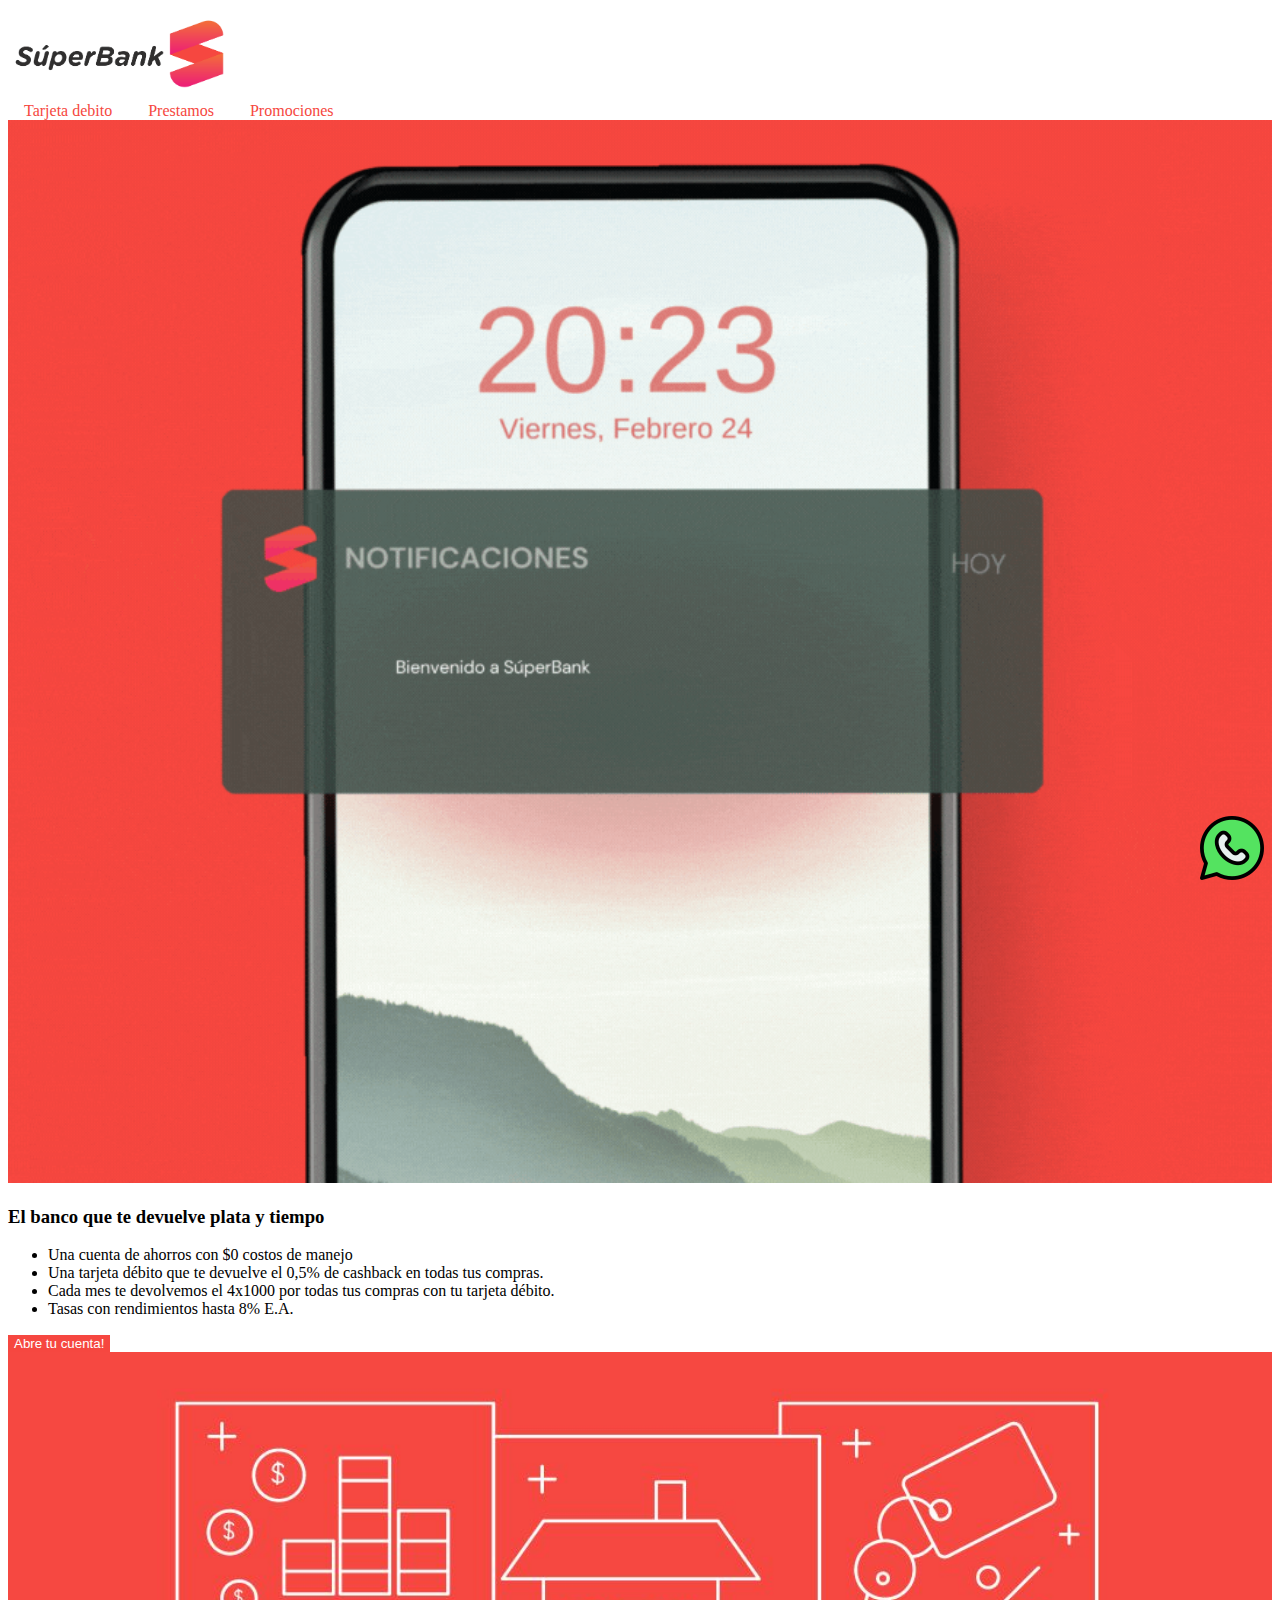
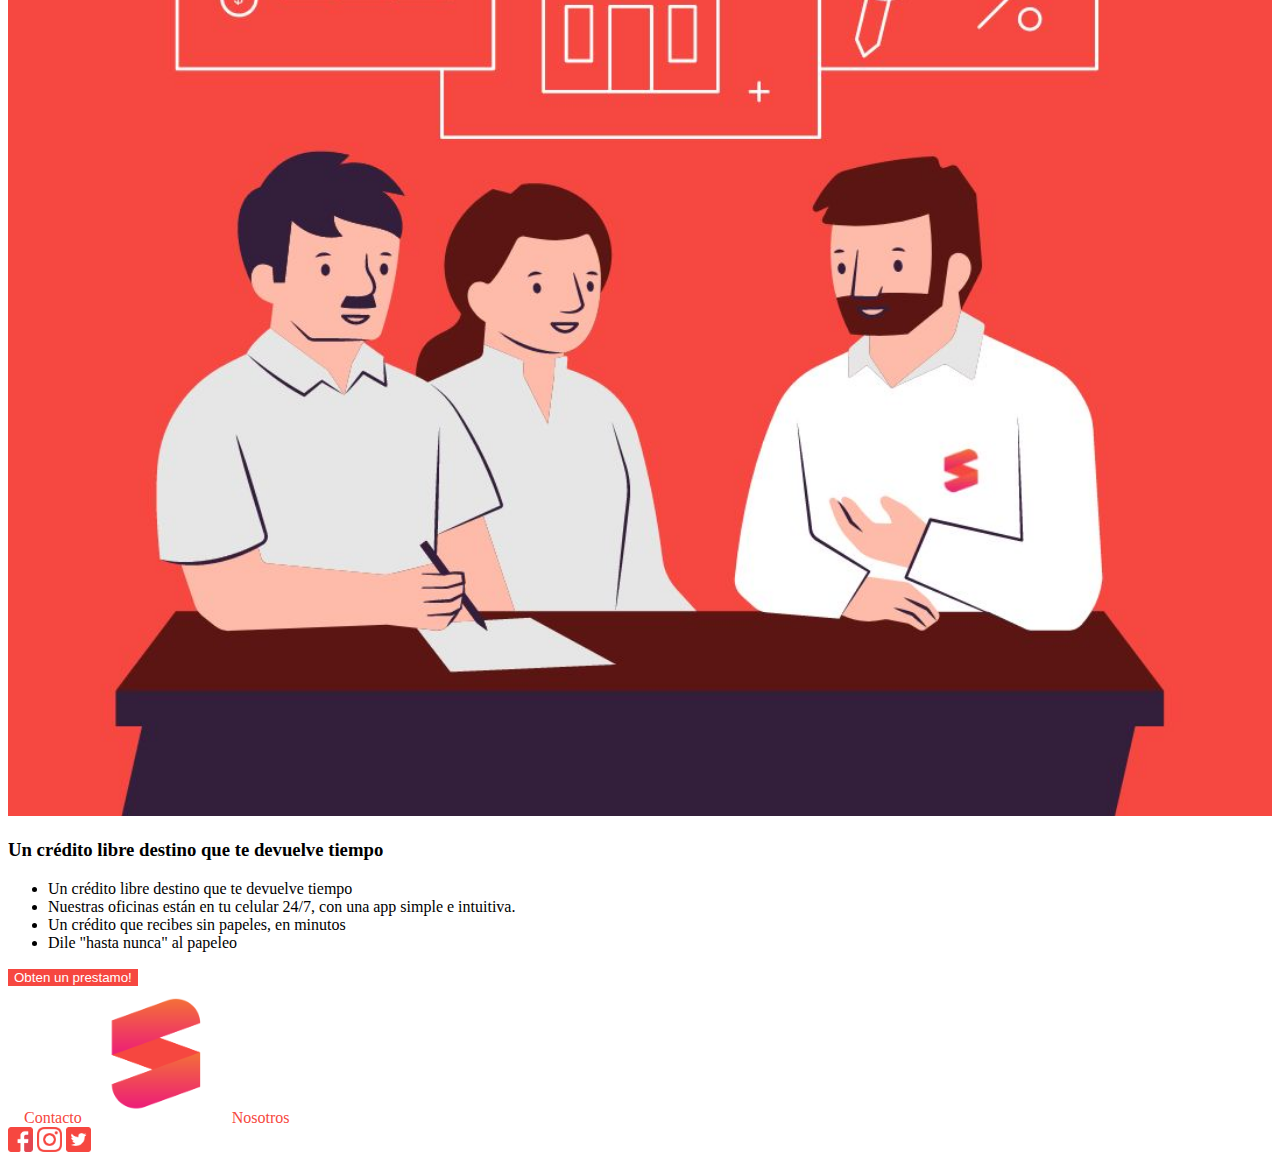
==== index.html @ 52cb4056 "promociones.html y contacto.html fueron agregadas" ====
<!DOCTYPE html>
<html lang="en">

<head>
    <meta charset="UTF-8">
    <meta http-equiv="X-UA-Compatible" content="IE=edge">
    <meta name="viewport" content="width=device-width, initial-scale=1.0">
    <title>Superbank</title>
    <link href="https://cdn.jsdelivr.net/npm/bootstrap@5.3.0-alpha1/dist/css/bootstrap.min.css" rel="stylesheet"
        integrity="sha384-GLhlTQ8iRABdZLl6O3oVMWSktQOp6b7In1Zl3/Jr59b6EGGoI1aFkw7cmDA6j6gD" crossorigin="anonymous">
    <link rel="stylesheet" href="./css/style.css">
    <link rel="shortcut icon" href="./img/favicon.ico" type="image/x-icon">
</head>



<body>
    <!-- The navbar does not have to go inside a section -->
    <!-- we need to create a navbar class -->


        <!-- with container-fluid it's 100% at all breakpoints -->
        <!-- with container-xxl. it'll be 100% width until xxl, then a paddding and a margin is applied, this container has to contain all the navbar -->
        <!-- with container sm, it'll be 100% just in small screens, then it'll have a padding -->

        <nav class="navbar sticky-top py-0">

            <div class="container-xxl d-flex header bg-white bg-opacity-75  py-2">
                <div class="logo">
                    <a href="../index.html" class="navbar-brand"><img class="logo_imagen" src="../img/logo-superbank.png"
                            alt=""></a>
                </div>
                <div class="menu fs-5">
                    <a class="menucss" href="./pages/tarjeta-debito.html">Tarjeta debito</a>
                    <a class="menucss" href="./pages/prestamos.html">Prestamos</a>
                    <a class="menucss" href="./pages/promociones.html">Promociones</a>
                </div>
            </div>
    
        </nav>


    <div class="container-sm p-3 pb-4">
        <div class="row d-flex align-items-center justify-content-center rowcss row-gap-4">
            <div class="col-md-5">
                <img class="rounded-5 imgherocss" src="./img/hero.gif" alt="">
            </div>

            <div class="col-md-7 ps-xl-5">
                <h3 class=" fw-bold pb-3 ps-3">El banco que te devuelve plata y tiempo</h3>
                <ul class="lh-lg fw-light">
                    <li>Una cuenta de ahorros con $0 costos de manejo</li>
                    <li>Una tarjeta débito que te devuelve el 0,5% de cashback en todas tus compras.</li>
                    <li>Cada mes te devolvemos el 4x1000 por todas tus compras con tu tarjeta débito.</li>
                    <li>Tasas con rendimientos hasta 8% E.A.</li>
                </ul>
                <button class="botoncss ms-3 rounded-4 p-3 fw-bold"><a href="./pages/tarjeta-debito.html">Abre tu
                        cuenta!</a></button>
            </div>
        </div>
    </div>

    <div class="container-sm p-3 pt-2">
        <div class="row d-flex align-items-center justify-content-center row-gap-1">
            <div class="col-md-5">
                <img class="rounded-5 imgherocss w-100" src="./img/hero-prestamo.jpg" alt="">
            </div>

            <div class="col-md-7 ps-xl-5">
                <h3 class=" fw-bold pb-3 ps-3">Un crédito libre destino que te devuelve tiempo</h3>
                <ul class="lh-lg fw-light">
                    <li>Un crédito libre destino que te devuelve tiempo</li>
                    <li>Nuestras oficinas están en tu celular 24/7, con una app simple e intuitiva.</li>
                    <li>Un crédito que recibes sin papeles, en minutos</li>
                    <li>Dile "hasta nunca" al papeleo</li>
                </ul>
                <button class="botoncss ms-3 rounded-4 p-3 fw-bold"><a href="./pages/prestamos.html">Obten un
                        prestamo!</a></button>
            </div>
        </div>
    </div>





    <div class="whatsapp">
        <a href="https://api.whatsapp.com/send/?phone=573188192444" target="_blank">
            <img src="./img/whatsapp.png" alt="">

        </a>
    </div>




    <div class="container d-flex fs-5 justify-content-center align-items-center">
        <a class="menucss" href="./pages/contacto.html">Contacto</a>
        <a href="../index.html"><img class="footercss" src="./img/logo-s.png" alt=""></a>
        <a class="menucss" href="./pages/nosotros.html">Nosotros</a>
    </div>

    <div class="container-xxl d-flex gap-5 justify-content-center align-items-center p-3">
        <a href="https://www.facebook.com" target="_blank"><img class="imgredescss" src="./img/1.png" alt=""></a>
        <a href="https://www.instagram.com" target="_blank"><img class="imgredescss" src="./img/3.png" alt=""></a>
        <a href="https://www.twitter.com" target="_blank"><img class="imgredescss" src="./img/2.png" alt=""></a>
    </div>





    <script src="https://cdn.jsdelivr.net/npm/bootstrap@5.3.0-alpha1/dist/js/bootstrap.bundle.min.js"
        integrity="sha384-w76AqPfDkMBDXo30jS1Sgez6pr3x5MlQ1ZAGC+nuZB+EYdgRZgiwxhTBTkF7CXvN"
        crossorigin="anonymous"></script>
</body>

</html>
---- css/style.css ----
.logo_imagen {
    height: 90px;
}

.menucss {
    text-decoration: none;
    padding: 1rem;
    color: #F64740;
}

.menucss:hover {
    font-size: 1.3rem;
    color: #ff6661;
}

.footercss{
    width: 110px;
}

.imgredescss{
    width: 25px;
}

.imgherocss{
    width: 100%;
}



a{
    text-decoration: none;
}

.botoncss{
    background-color: #F64740;
    border: none;
    color: white;
}

.botoncss a{
    color: white;
}

.whatsapp {
    position: fixed;
    bottom: 1rem;
    right: 1rem;
}




@media screen and (max-width: 992px) {
    .header {
        flex-direction: column;
    }

    .menucss {
        font-size: 1rem;
    }

    .menucss:hover {
        font-size: 1.05rem;
    }
}

.customcontrolcss{
    max-width: 400px;

}

.pasoscss{
    width: 125px;
}

.infocss{
    width: 100px;
}

.imgamigoscss{
    max-width: 100%;
    height: auto;

}

.titlecss{
    background-color: #F64740;
    width: 50%;
    

}







@media screen and (max-width: 576px) {
    .menucss {
        padding: 10px;
    }

    .inlinecss{
        display: inline;
        width: auto;
    }




}
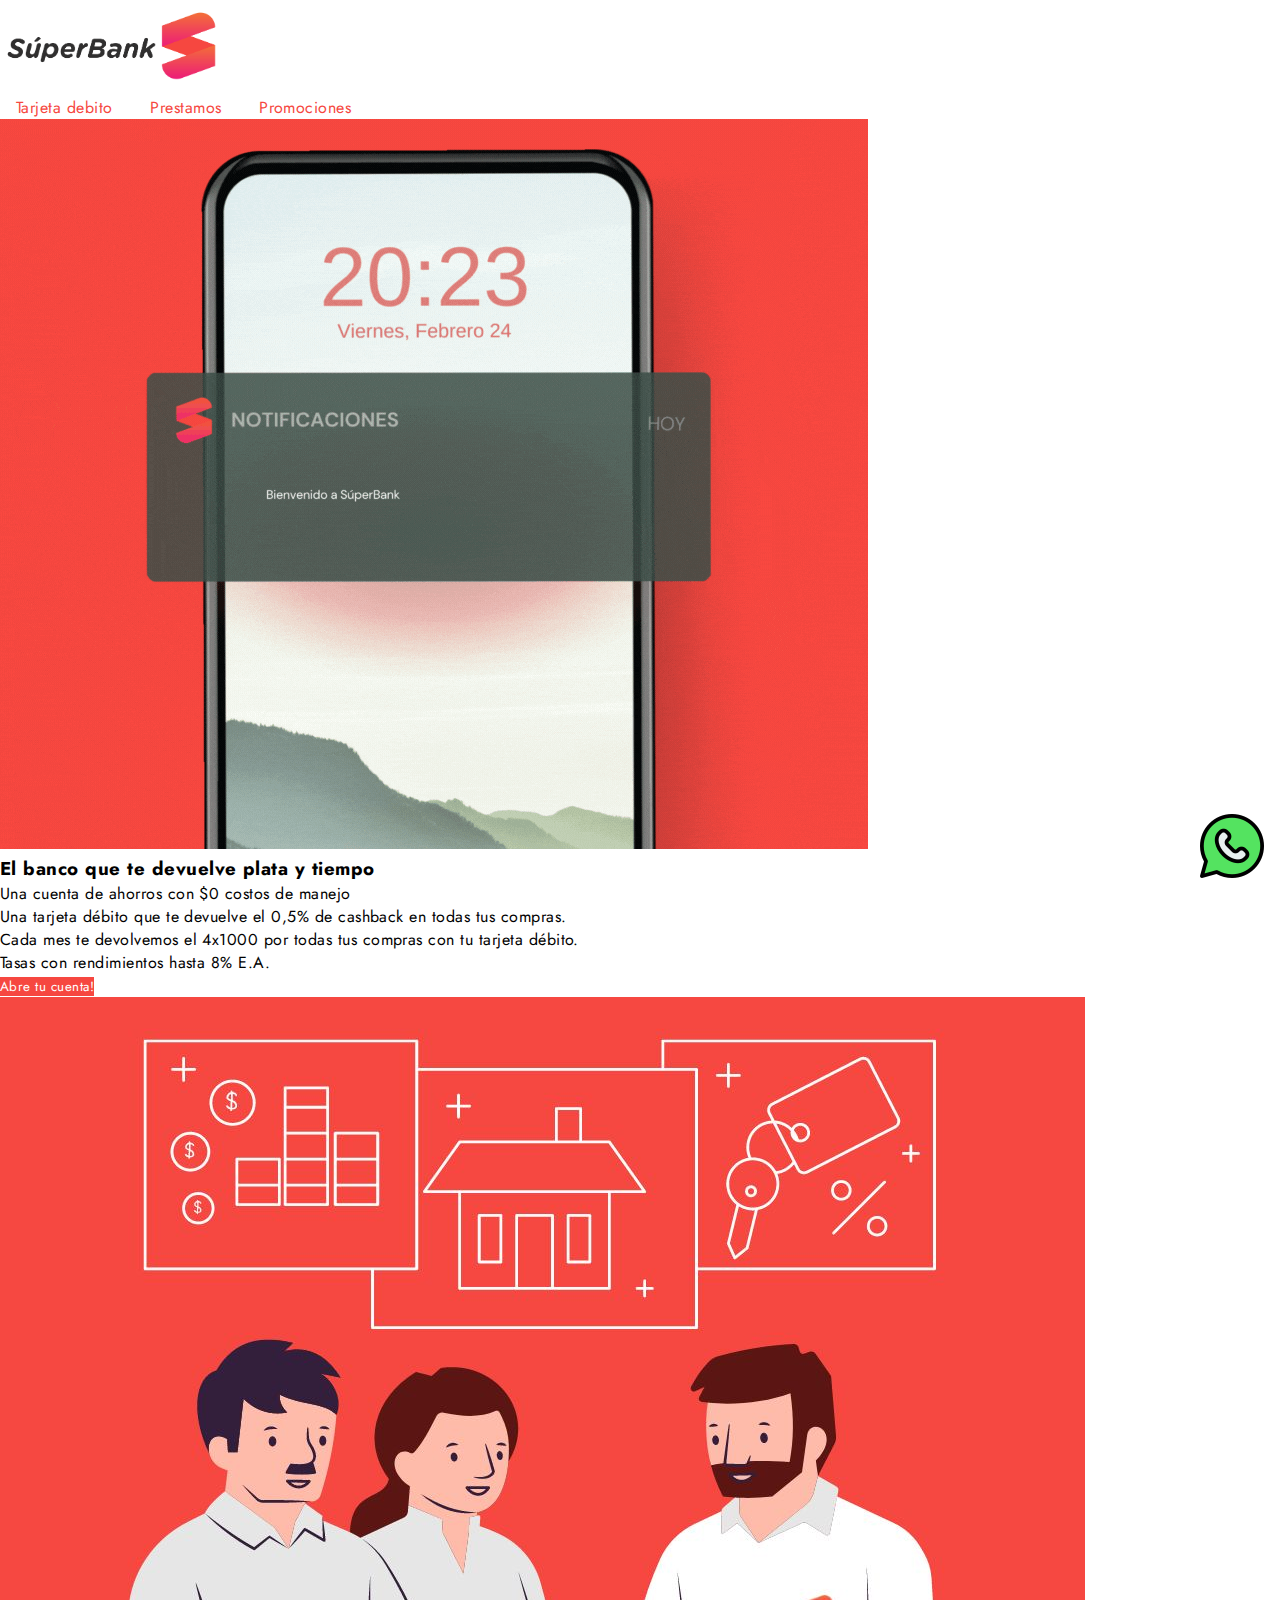
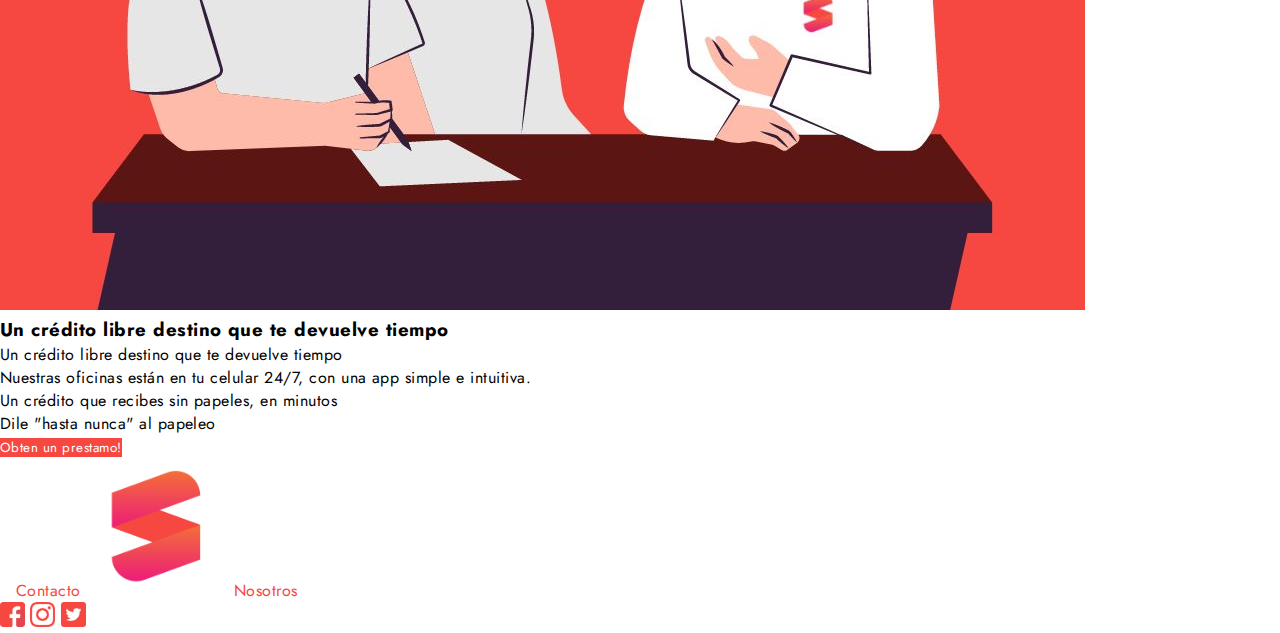
==== commit 0e1ba63a: "SASS añadido" ====
--- a/index.html
+++ b/index.html
@@ -8,7 +8,7 @@
     <title>Superbank</title>
     <link href="https://cdn.jsdelivr.net/npm/bootstrap@5.3.0-alpha1/dist/css/bootstrap.min.css" rel="stylesheet"
         integrity="sha384-GLhlTQ8iRABdZLl6O3oVMWSktQOp6b7In1Zl3/Jr59b6EGGoI1aFkw7cmDA6j6gD" crossorigin="anonymous">
-    <link rel="stylesheet" href="./css/style.css">
+    <link rel="stylesheet" href="./css/estilo.css">
     <link rel="shortcut icon" href="./img/favicon.ico" type="image/x-icon">
 </head>
 
@@ -19,63 +19,70 @@
     <!-- we need to create a navbar class -->
 
 
-        <!-- with container-fluid it's 100% at all breakpoints -->
-        <!-- with container-xxl. it'll be 100% width until xxl, then a paddding and a margin is applied, this container has to contain all the navbar -->
-        <!-- with container sm, it'll be 100% just in small screens, then it'll have a padding -->
+    <!-- with container-fluid it's 100% at all breakpoints -->
+    <!-- with container-xxl. it'll be 100% width until xxl, then a paddding and a margin is applied, this container has to contain all the navbar -->
+    <!-- with container sm, it'll be 100% just in small screens, then it'll have a padding -->
 
-        <nav class="navbar sticky-top py-0">
+    <nav class="navbar sticky-top py-0">
 
-            <div class="container-xxl d-flex header bg-white bg-opacity-75  py-2">
-                <div class="logo">
-                    <a href="../index.html" class="navbar-brand"><img class="logo_imagen" src="../img/logo-superbank.png"
-                            alt=""></a>
-                </div>
-                <div class="menu fs-5">
-                    <a class="menucss" href="./pages/tarjeta-debito.html">Tarjeta debito</a>
-                    <a class="menucss" href="./pages/prestamos.html">Prestamos</a>
-                    <a class="menucss" href="./pages/promociones.html">Promociones</a>
-                </div>
+        <div class="container-lg d-flex header bg-white bg-opacity-75  py-2">
+            <div class="logo">
+                <a href="./index.html" class="navbar-brand"><img class="logo_imagen" src="./img/logo-superbank.png"
+                        alt=""></a>
             </div>
-    
-        </nav>
+            <div class="menu fs-5">
+                <a class="menucss" href="./pages/tarjeta-debito.html">Tarjeta debito</a>
+                <a class="menucss" href="./pages/prestamos.html">Prestamos</a>
+                <a class="menucss" href="./pages/promociones.html">Promociones</a>
+            </div>
+        </div>
+
+    </nav>
 
 
     <div class="container-sm p-3 pb-4">
-        <div class="row d-flex align-items-center justify-content-center rowcss row-gap-4">
-            <div class="col-md-5">
-                <img class="rounded-5 imgherocss" src="./img/hero.gif" alt="">
+        <div class="row d-flex align-items-center justify-content-center row-gap-4">
+            <div class="col-xl-5 col-md-6">
+                <img class="rounded-5 w-100" src="./img/hero.gif" alt="">
             </div>
 
-            <div class="col-md-7 ps-xl-5">
+            <div class="col-xl-7 col-md-6 ps-xl-5">
                 <h3 class=" fw-bold pb-3 ps-3">El banco que te devuelve plata y tiempo</h3>
-                <ul class="lh-lg fw-light">
+                <ul class="lh-lg">
                     <li>Una cuenta de ahorros con $0 costos de manejo</li>
                     <li>Una tarjeta débito que te devuelve el 0,5% de cashback en todas tus compras.</li>
                     <li>Cada mes te devolvemos el 4x1000 por todas tus compras con tu tarjeta débito.</li>
                     <li>Tasas con rendimientos hasta 8% E.A.</li>
                 </ul>
-                <button class="botoncss ms-3 rounded-4 p-3 fw-bold"><a href="./pages/tarjeta-debito.html">Abre tu
-                        cuenta!</a></button>
+
+                <div class="botonmain">
+                    <button class="botoncss ms-3 rounded-4 p-3 fw-bold"><a href="./pages/tarjeta-debito.html">Abre tu
+                            cuenta!</a></button>
+                </div>
+
             </div>
         </div>
     </div>
 
     <div class="container-sm p-3 pt-2">
-        <div class="row d-flex align-items-center justify-content-center row-gap-1">
-            <div class="col-md-5">
-                <img class="rounded-5 imgherocss w-100" src="./img/hero-prestamo.jpg" alt="">
+        <div class="row d-flex align-items-center justify-content-center row-gap-4">
+            <div class="col-xl-5 col-md-6">
+                <img class="rounded-5 w-100" src="./img/hero-prestamo.jpg" alt="">
             </div>
 
-            <div class="col-md-7 ps-xl-5">
+            <div class="col-xl-7 col-md-6 ps-xl-5">
                 <h3 class=" fw-bold pb-3 ps-3">Un crédito libre destino que te devuelve tiempo</h3>
-                <ul class="lh-lg fw-light">
+                <ul class="lh-lg">
                     <li>Un crédito libre destino que te devuelve tiempo</li>
                     <li>Nuestras oficinas están en tu celular 24/7, con una app simple e intuitiva.</li>
                     <li>Un crédito que recibes sin papeles, en minutos</li>
                     <li>Dile "hasta nunca" al papeleo</li>
                 </ul>
-                <button class="botoncss ms-3 rounded-4 p-3 fw-bold"><a href="./pages/prestamos.html">Obten un
-                        prestamo!</a></button>
+
+                <div class="botonmain">
+                    <button class="botoncss ms-3 rounded-4 p-3 fw-bold"><a href="./pages/prestamos.html">Obten un
+                            prestamo!</a></button>
+                </div>
             </div>
         </div>
     </div>
--- a/css/estilo.css
+++ b/css/estilo.css
@@ -0,0 +1,129 @@
+@import url("https://fonts.googleapis.com/css2?family=Jost:wght@200;400&display=swap");
+* {
+  margin: 0;
+  padding: 0;
+  box-sizing: border-box;
+  font-family: "Jost", sans-serif;
+  letter-spacing: 0.03rem;
+}
+
+a {
+  text-decoration: none;
+}
+
+.logo_imagen {
+  height: 90px;
+}
+
+.menucss {
+  text-decoration: none;
+  padding: 1rem;
+  color: #F64740;
+}
+.menucss:hover {
+  font-size: 1.3rem;
+  color: #F64740;
+}
+
+.footercss {
+  width: 110px;
+}
+
+.imgredescss {
+  width: 25px;
+}
+
+.botoncss {
+  background-color: #F64740;
+  border: none;
+}
+.botoncss a {
+  color: white;
+}
+.botoncss:hover {
+  cursor: pointer;
+  animation: jello-horizontal 0.9s both;
+}
+
+.tdimagencss {
+  width: 60%;
+  transform: rotate(15deg);
+  position: relative;
+  z-index: 900;
+  margin-inline: 4rem;
+  padding: 2rem;
+  transition: 2s cubic-bezier(0.86, 0, 0.07, 1);
+}
+.tdimagencss:hover {
+  transform: scale(1.3) rotate(-270deg);
+}
+
+.pasoscss {
+  width: 125px;
+}
+
+.infocss {
+  width: 100px;
+}
+
+.textoimportantecss {
+  background-color: #F64740;
+  border: none;
+  color: white;
+}
+
+.whatsapp {
+  position: fixed;
+  bottom: 1rem;
+  right: 1rem;
+}
+
+@media screen and (max-width: 1000px) {
+  .header {
+    flex-direction: column;
+  }
+  .menucss {
+    font-size: 1rem;
+  }
+  .menucss:hover {
+    font-size: 1.05rem;
+  }
+  .botonmain {
+    text-align: center;
+  }
+}
+@media screen and (max-width: 576px) {
+  .menucss {
+    padding: 10px;
+  }
+  .inlinecss {
+    display: inline;
+    width: auto;
+  }
+  .tdimagencss {
+    width: 75%;
+  }
+}
+@keyframes jello-horizontal {
+  0% {
+    transform: scale3d(1, 1, 1);
+  }
+  30% {
+    transform: scale3d(1.25, 0.75, 1);
+  }
+  40% {
+    transform: scale3d(0.75, 1.25, 1);
+  }
+  50% {
+    transform: scale3d(1.15, 0.85, 1);
+  }
+  65% {
+    transform: scale3d(0.95, 1.05, 1);
+  }
+  75% {
+    transform: scale3d(1.05, 0.95, 1);
+  }
+  100% {
+    transform: scale3d(1, 1, 1);
+  }
+}/*# sourceMappingURL=estilo.css.map */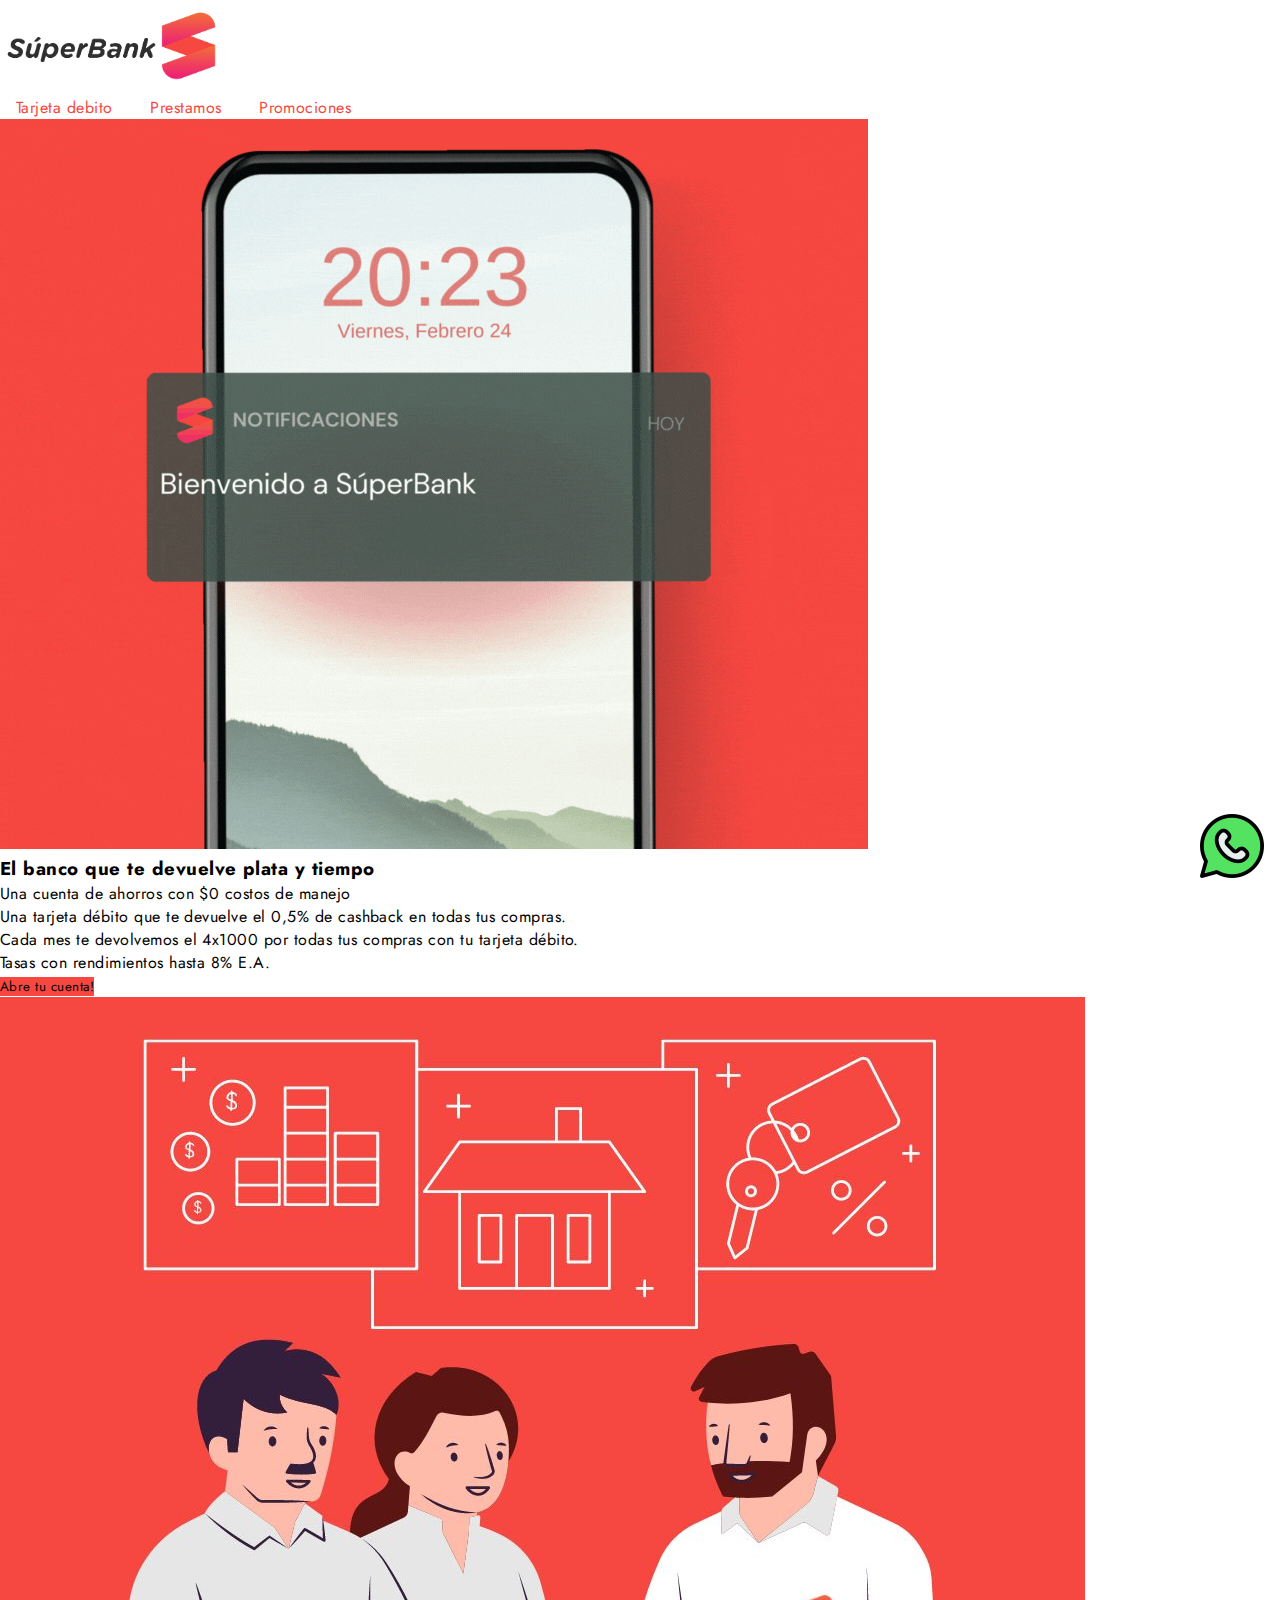
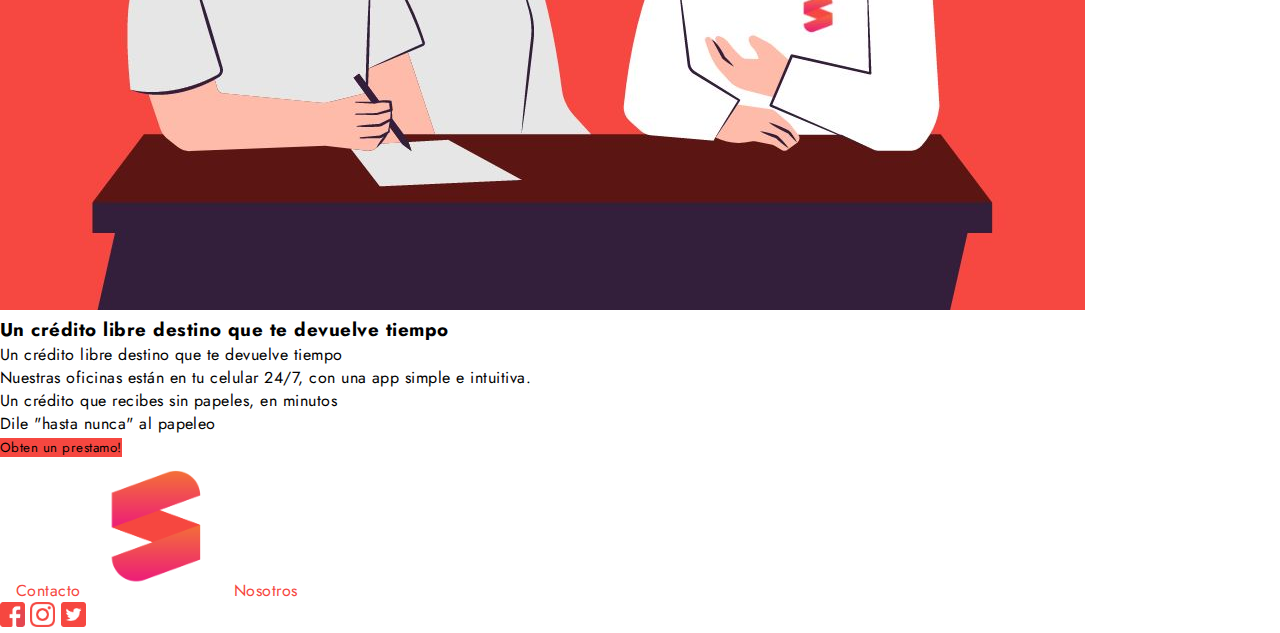
==== commit e0d7beda: "Animaciones añadidas, botones arreglados" ====
--- a/index.html
+++ b/index.html
@@ -56,8 +56,8 @@
                 </ul>
 
                 <div class="botonmain">
-                    <button class="botoncss ms-3 rounded-4 p-3 fw-bold"><a href="./pages/tarjeta-debito.html">Abre tu
-                            cuenta!</a></button>
+                    <a href="./pages/tarjeta-debito.html"><button class="m-0  botoncss rounded-4 p-3 fw-bold text-white">Abre tu
+                        cuenta!</button></a>
                 </div>
 
             </div>
@@ -80,8 +80,8 @@
                 </ul>
 
                 <div class="botonmain">
-                    <button class="botoncss ms-3 rounded-4 p-3 fw-bold"><a href="./pages/prestamos.html">Obten un
-                            prestamo!</a></button>
+                    <a href="./pages/prestamos.html"><button class="m-0  botoncss rounded-4 p-3 fw-bold text-white">Obten un
+                        prestamo!</button></a>
                 </div>
             </div>
         </div>
--- a/css/estilo.css
+++ b/css/estilo.css
@@ -22,7 +22,6 @@
 }
 .menucss:hover {
   font-size: 1.3rem;
-  color: #F64740;
 }
 
 .footercss {
@@ -103,6 +102,14 @@
   .tdimagencss {
     width: 75%;
   }
+  .menucss {
+    text-decoration: none;
+    padding: 0, 5rem;
+    color: #F64740;
+  }
+  .menucss:hover {
+    font-size: 1rem;
+  }
 }
 @keyframes jello-horizontal {
   0% {
@@ -126,4 +133,48 @@
   100% {
     transform: scale3d(1, 1, 1);
   }
+}
+.img_aliado {
+  animation: wobble-hor-bottom 0.8s both;
+}
+
+.img_aliado1 {
+  animation-delay: 1s;
+}
+
+.img_aliado2 {
+  animation-delay: 2s;
+}
+
+.img_aliado3 {
+  animation-delay: 3s;
+}
+
+.img_aliado4 {
+  animation-delay: 4s;
+}
+
+.img_aliado5 {
+  animation-delay: 5s;
+}
+@keyframes wobble-hor-bottom {
+  0%, 100% {
+    transform: translateX(0);
+    transform-origin: 50% 50%;
+  }
+  15% {
+    transform: translateX(-30px) rotate(-6deg);
+  }
+  30% {
+    transform: translateX(15px) rotate(6deg);
+  }
+  45% {
+    transform: translateX(-15px) rotate(-3.6deg);
+  }
+  60% {
+    transform: translateX(9px) rotate(2.4deg);
+  }
+  75% {
+    transform: translateX(-6px) rotate(-1.2deg);
+  }
 }/*# sourceMappingURL=estilo.css.map */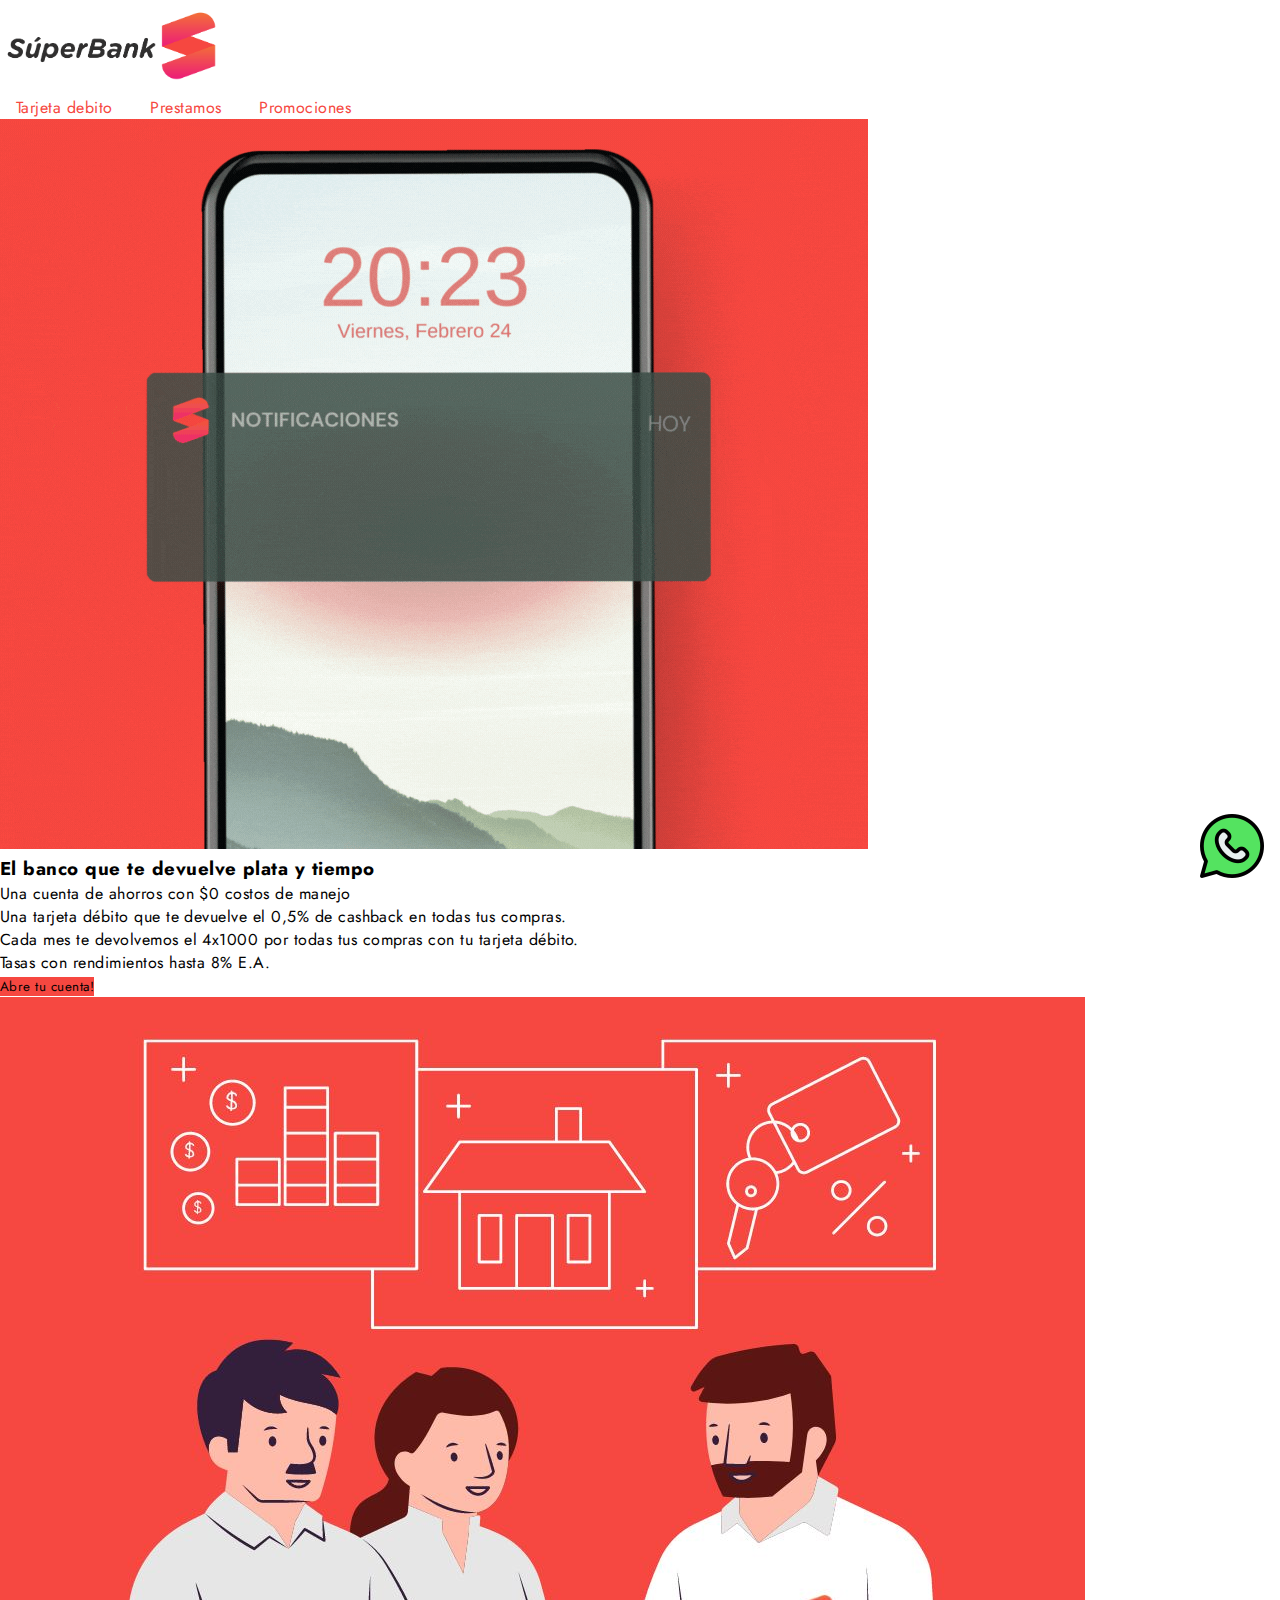
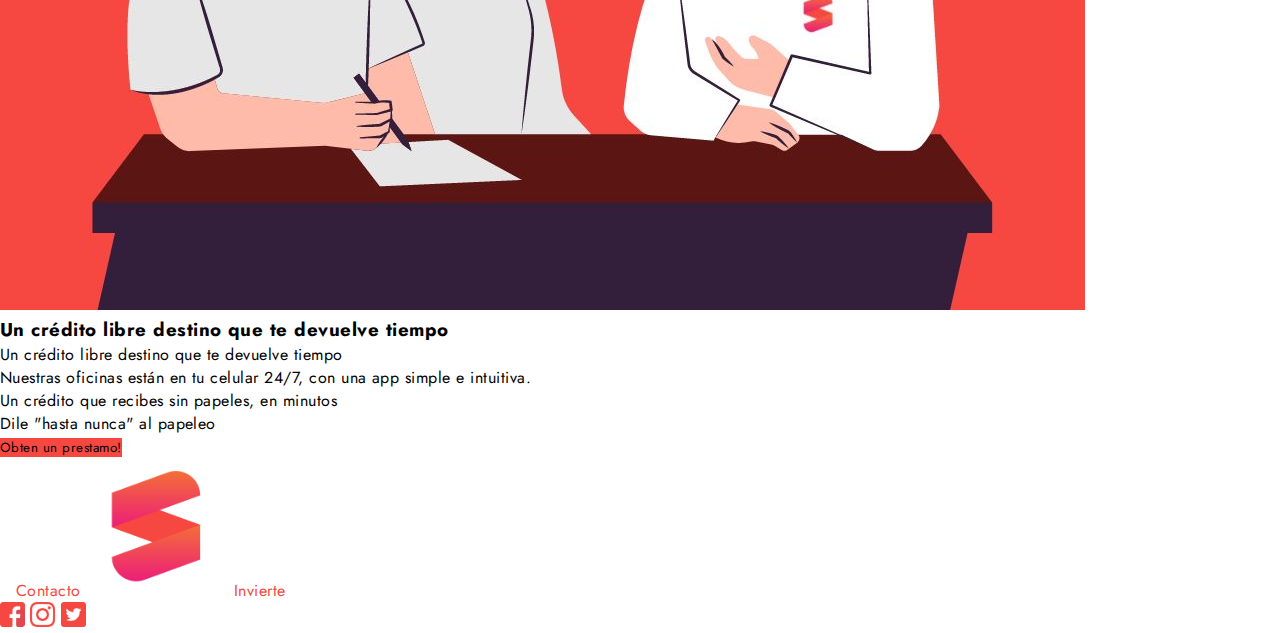
==== commit eac87a6a: "JS" ====
--- a/index.html
+++ b/index.html
@@ -6,29 +6,21 @@
     <meta http-equiv="X-UA-Compatible" content="IE=edge">
     <meta name="viewport" content="width=device-width, initial-scale=1.0">
     <title>Superbank</title>
+    <meta name="keywords" content="banco, ahorro, prestamo, inversion, colombia">
+    <meta name="description"
+        content="Conoce tu súper cuenta, cuentas de ahorro y prestamos a tu alcance! Sin filas, sin papeles">
     <link href="https://cdn.jsdelivr.net/npm/bootstrap@5.3.0-alpha1/dist/css/bootstrap.min.css" rel="stylesheet"
         integrity="sha384-GLhlTQ8iRABdZLl6O3oVMWSktQOp6b7In1Zl3/Jr59b6EGGoI1aFkw7cmDA6j6gD" crossorigin="anonymous">
     <link rel="stylesheet" href="./css/estilo.css">
     <link rel="shortcut icon" href="./img/favicon.ico" type="image/x-icon">
 </head>
 
-
-
 <body>
-    <!-- The navbar does not have to go inside a section -->
-    <!-- we need to create a navbar class -->
-
-
-    <!-- with container-fluid it's 100% at all breakpoints -->
-    <!-- with container-xxl. it'll be 100% width until xxl, then a paddding and a margin is applied, this container has to contain all the navbar -->
-    <!-- with container sm, it'll be 100% just in small screens, then it'll have a padding -->
-
     <nav class="navbar sticky-top py-0">
-
         <div class="container-lg d-flex header bg-white bg-opacity-75  py-2">
             <div class="logo">
                 <a href="./index.html" class="navbar-brand"><img class="logo_imagen" src="./img/logo-superbank.png"
-                        alt=""></a>
+                        alt="Logo SuperBank"></a>
             </div>
             <div class="menu fs-5">
                 <a class="menucss" href="./pages/tarjeta-debito.html">Tarjeta debito</a>
@@ -36,16 +28,14 @@
                 <a class="menucss" href="./pages/promociones.html">Promociones</a>
             </div>
         </div>
-
     </nav>
-
 
     <div class="container-sm p-3 pb-4">
         <div class="row d-flex align-items-center justify-content-center row-gap-4">
             <div class="col-xl-5 col-md-6">
-                <img class="rounded-5 w-100" src="./img/hero.gif" alt="">
+                <img class="rounded-5 w-100" src="./img/hero.gif"
+                    alt="Notificación de bienvenida a SuperBank en dispositivos móviles">
             </div>
-
             <div class="col-xl-7 col-md-6 ps-xl-5">
                 <h3 class=" fw-bold pb-3 ps-3">El banco que te devuelve plata y tiempo</h3>
                 <ul class="lh-lg">
@@ -54,12 +44,11 @@
                     <li>Cada mes te devolvemos el 4x1000 por todas tus compras con tu tarjeta débito.</li>
                     <li>Tasas con rendimientos hasta 8% E.A.</li>
                 </ul>
-
                 <div class="botonmain">
-                    <a href="./pages/tarjeta-debito.html"><button class="m-0  botoncss rounded-4 p-3 fw-bold text-white">Abre tu
-                        cuenta!</button></a>
+                    <a href="./pages/tarjeta-debito.html"><button
+                            class="m-0  botoncss rounded-4 p-3 fw-bold text-white">Abre tu
+                            cuenta!</button></a>
                 </div>
-
             </div>
         </div>
     </div>
@@ -67,9 +56,9 @@
     <div class="container-sm p-3 pt-2">
         <div class="row d-flex align-items-center justify-content-center row-gap-4">
             <div class="col-xl-5 col-md-6">
-                <img class="rounded-5 w-100" src="./img/hero-prestamo.jpg" alt="">
+                <img class="rounded-5 w-100" src="./img/hero-prestamo.jpg"
+                    alt="Imagen de pareja solicitando un prestamo">
             </div>
-
             <div class="col-xl-7 col-md-6 ps-xl-5">
                 <h3 class=" fw-bold pb-3 ps-3">Un crédito libre destino que te devuelve tiempo</h3>
                 <ul class="lh-lg">
@@ -78,44 +67,34 @@
                     <li>Un crédito que recibes sin papeles, en minutos</li>
                     <li>Dile "hasta nunca" al papeleo</li>
                 </ul>
-
                 <div class="botonmain">
-                    <a href="./pages/prestamos.html"><button class="m-0  botoncss rounded-4 p-3 fw-bold text-white">Obten un
-                        prestamo!</button></a>
+                    <a href="./pages/prestamos.html"><button
+                            class="m-0  botoncss rounded-4 p-3 fw-bold text-white">Obten un
+                            prestamo!</button></a>
                 </div>
             </div>
         </div>
     </div>
 
-
-
-
-
     <div class="whatsapp">
         <a href="https://api.whatsapp.com/send/?phone=573188192444" target="_blank">
-            <img src="./img/whatsapp.png" alt="">
-
-        </a>
+            <img src="./img/whatsapp.png" alt="Logo de whatsapp"></a>
     </div>
-
-
-
 
     <div class="container d-flex fs-5 justify-content-center align-items-center">
         <a class="menucss" href="./pages/contacto.html">Contacto</a>
-        <a href="../index.html"><img class="footercss" src="./img/logo-s.png" alt=""></a>
-        <a class="menucss" href="./pages/nosotros.html">Nosotros</a>
+        <a href="../index.html"><img class="footercss" src="./img/logo-s.png" alt="Logo SuperBank"></a>
+        <a class="menucss" href="./simulador.html">Invierte</a>
     </div>
 
     <div class="container-xxl d-flex gap-5 justify-content-center align-items-center p-3">
-        <a href="https://www.facebook.com" target="_blank"><img class="imgredescss" src="./img/1.png" alt=""></a>
-        <a href="https://www.instagram.com" target="_blank"><img class="imgredescss" src="./img/3.png" alt=""></a>
-        <a href="https://www.twitter.com" target="_blank"><img class="imgredescss" src="./img/2.png" alt=""></a>
+        <a href="https://www.facebook.com" target="_blank"><img class="imgredescss" src="./img/1.png"
+                alt="Logo de facebook"></a>
+        <a href="https://www.instagram.com" target="_blank"><img class="imgredescss" src="./img/3.png"
+                alt="Logo de instagram"></a>
+        <a href="https://www.twitter.com" target="_blank"><img class="imgredescss" src="./img/2.png"
+                alt="Logo de twitter"></a>
     </div>
-
-
-
-
 
     <script src="https://cdn.jsdelivr.net/npm/bootstrap@5.3.0-alpha1/dist/js/bootstrap.bundle.min.js"
         integrity="sha384-w76AqPfDkMBDXo30jS1Sgez6pr3x5MlQ1ZAGC+nuZB+EYdgRZgiwxhTBTkF7CXvN"
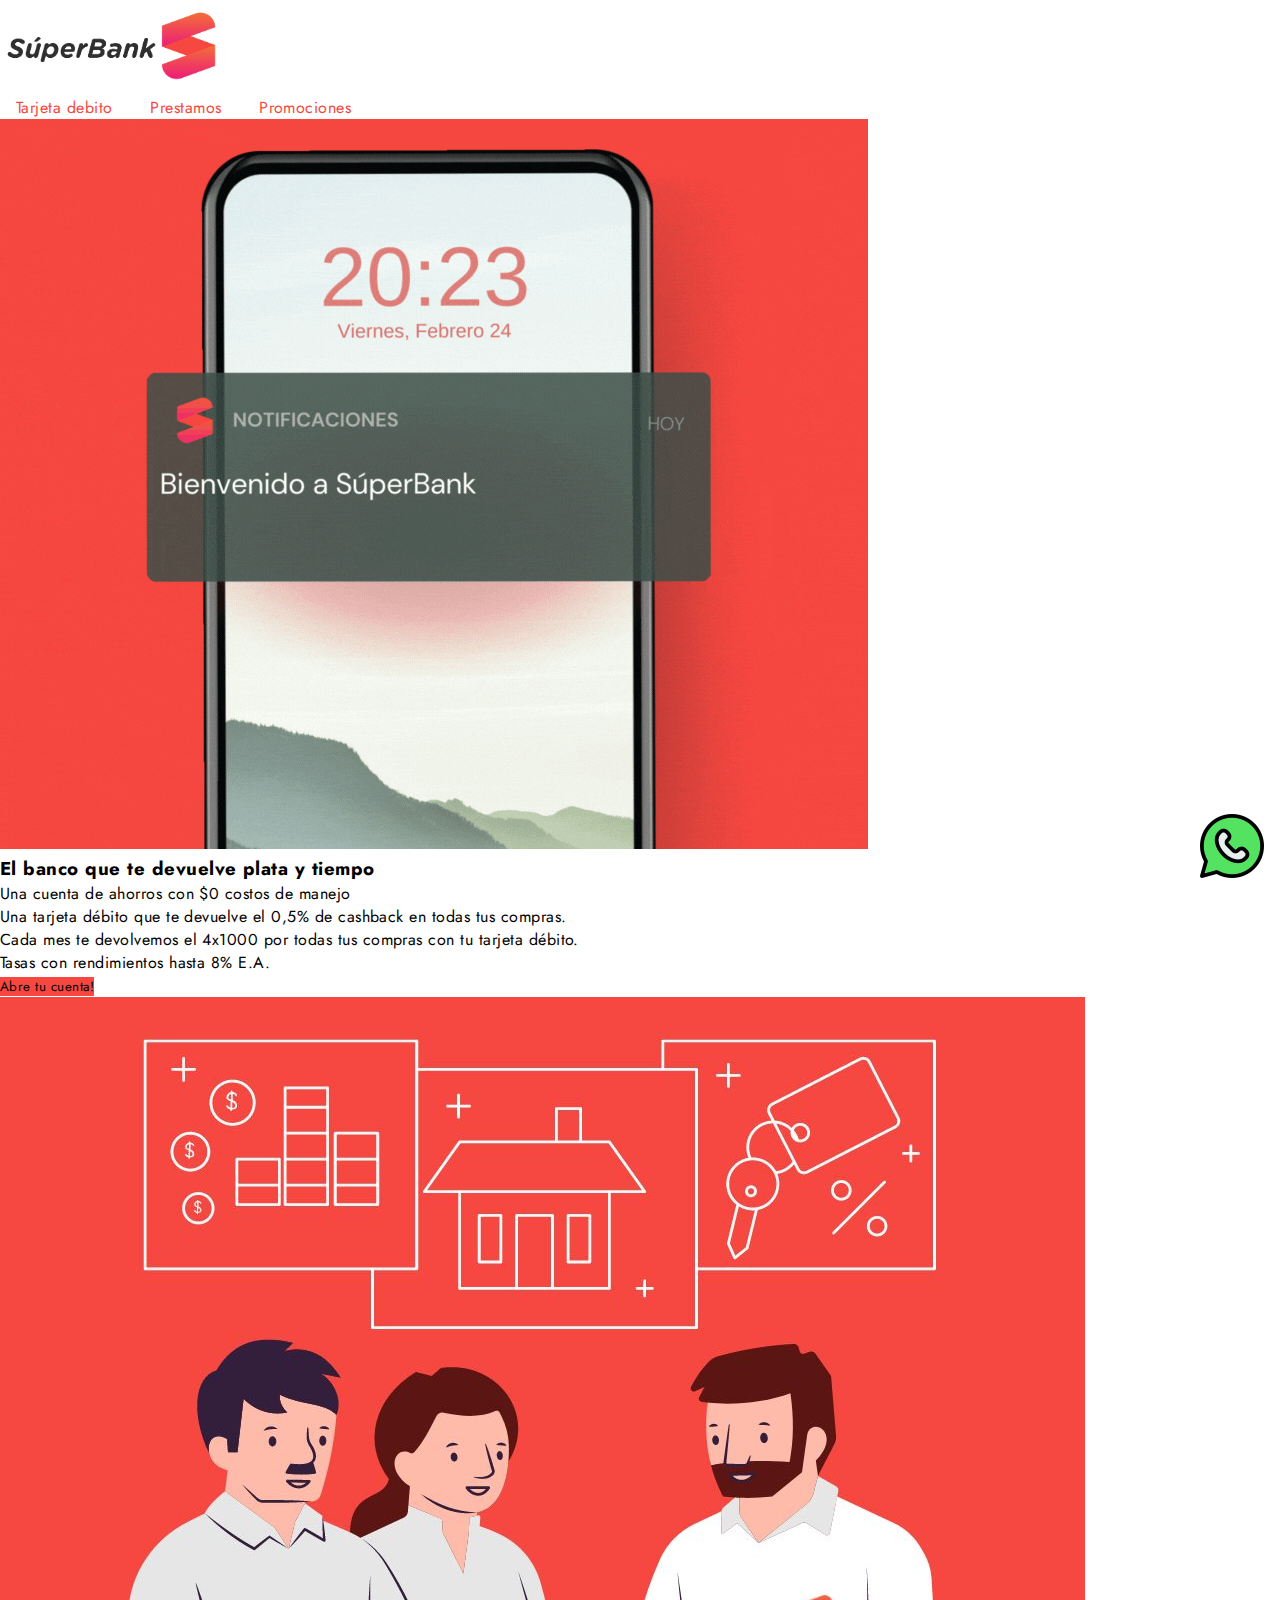
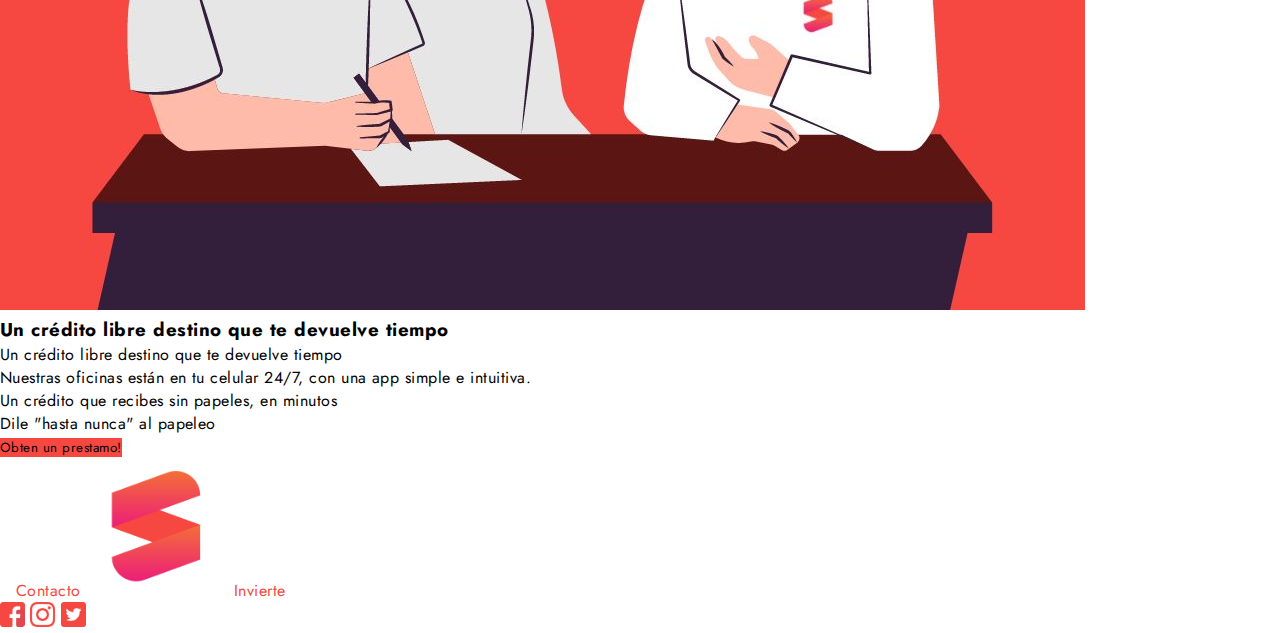
==== commit 4006112f: "Links funcionando" ====
--- a/index.html
+++ b/index.html
@@ -84,7 +84,7 @@
     <div class="container d-flex fs-5 justify-content-center align-items-center">
         <a class="menucss" href="./pages/contacto.html">Contacto</a>
         <a href="../index.html"><img class="footercss" src="./img/logo-s.png" alt="Logo SuperBank"></a>
-        <a class="menucss" href="./simulador.html">Invierte</a>
+        <a class="menucss" href="./pages/simulador.html">Invierte</a>
     </div>
 
     <div class="container-xxl d-flex gap-5 justify-content-center align-items-center p-3">
--- a/css/estilo.css
+++ b/css/estilo.css
@@ -77,6 +77,127 @@
   right: 1rem;
 }
 
+
+/* currency */
+
+
+
+
+.containerCurrency{
+  height: 540px;
+  width: 500px;
+  /* background-image: linear-gradient(to bottom left,#a4d1a2,#b1eece ); */
+  background-color:#ffffff;
+  margin-top: 2rem;
+  padding:20px;
+  border: none;
+  margin-bottom: 2rem;
+  border-radius: 20px;
+  box-shadow: 0 4px 8px 0 rgba(0, 0, 0, 0.2), 0 6px 20px 0 rgba(0, 0, 0, 0.19);
+  color: #000000;
+  opacity: 1;
+  text-align: center;
+  align-content: center;
+}
+
+.currency{
+  padding-top: 5%;
+  padding-bottom: 5%;
+  
+}
+
+.currency select {
+  font-family: Verdana, Geneva, Tahoma, sans-serif;
+background-color:transparent;
+color: #0e3114;
+width : 80px;
+height: 32px;
+border: none;
+border-radius: 5px;
+font-size: 1.5rem;
+font-weight: bold;
+
+}
+
+.currency input {
+  font-family: Verdana, Geneva, Tahoma, sans-serif;
+
+  background-color: transparent;
+  color: #192c1e;
+  width: 400px;
+  height: 40px;
+  border: none;
+  border-radius: 30px;
+  padding:2px;
+  font-size: 1.8rem;
+  font-weight: 500;
+  margin-top: 4px;
+  
+}
+.currency select option{
+  background-color: #89c095;
+  font-size: 1rem;
+  color: rgb(20, 41, 26);
+  
+}
+
+.result {
+
+  display: flex;
+align-items: center;
+justify-content: center;
+}
+
+button#exchange  {
+  width: 80px;
+  height: 80px;
+  margin-top: 15px;
+  margin-bottom: 15px;
+  background-color: transparent;
+  color:#F64740;
+  font-weight: bold;
+  font-size: 2.5rem;
+  text-align: center;
+  justify-content: center;
+  padding-bottom : 0.3rem;
+  border: none;
+ /* border: 2px solid #000;*/
+  border-radius: 50%;
+}
+
+button#exchange:hover{
+  color: white;
+  background-color: #F64740;
+  border: none;
+  border-radius: 50%;
+}
+
+button#exchange:active{
+}
+
+.rate{
+ 
+  color: #5f2419;    
+  width: 500px;
+  height: 35px;
+  border-radius: 15px   ;
+  border-radius: 35px;
+  margin-top: 80px;
+  font-weight: 500;
+  font-size: 2rem;
+  text-align: center;
+}
+
+select:focus, input:focus, button:focus {
+outline: 0;
+}
+
+
+
+
+
+
+
 @media screen and (max-width: 1000px) {
   .header {
     flex-direction: column;
@@ -177,4 +298,7 @@
   75% {
     transform: translateX(-6px) rotate(-1.2deg);
   }
-}/*# sourceMappingURL=estilo.css.map */+}/*# sourceMappingURL=estilo.css.map */
+
+
+
